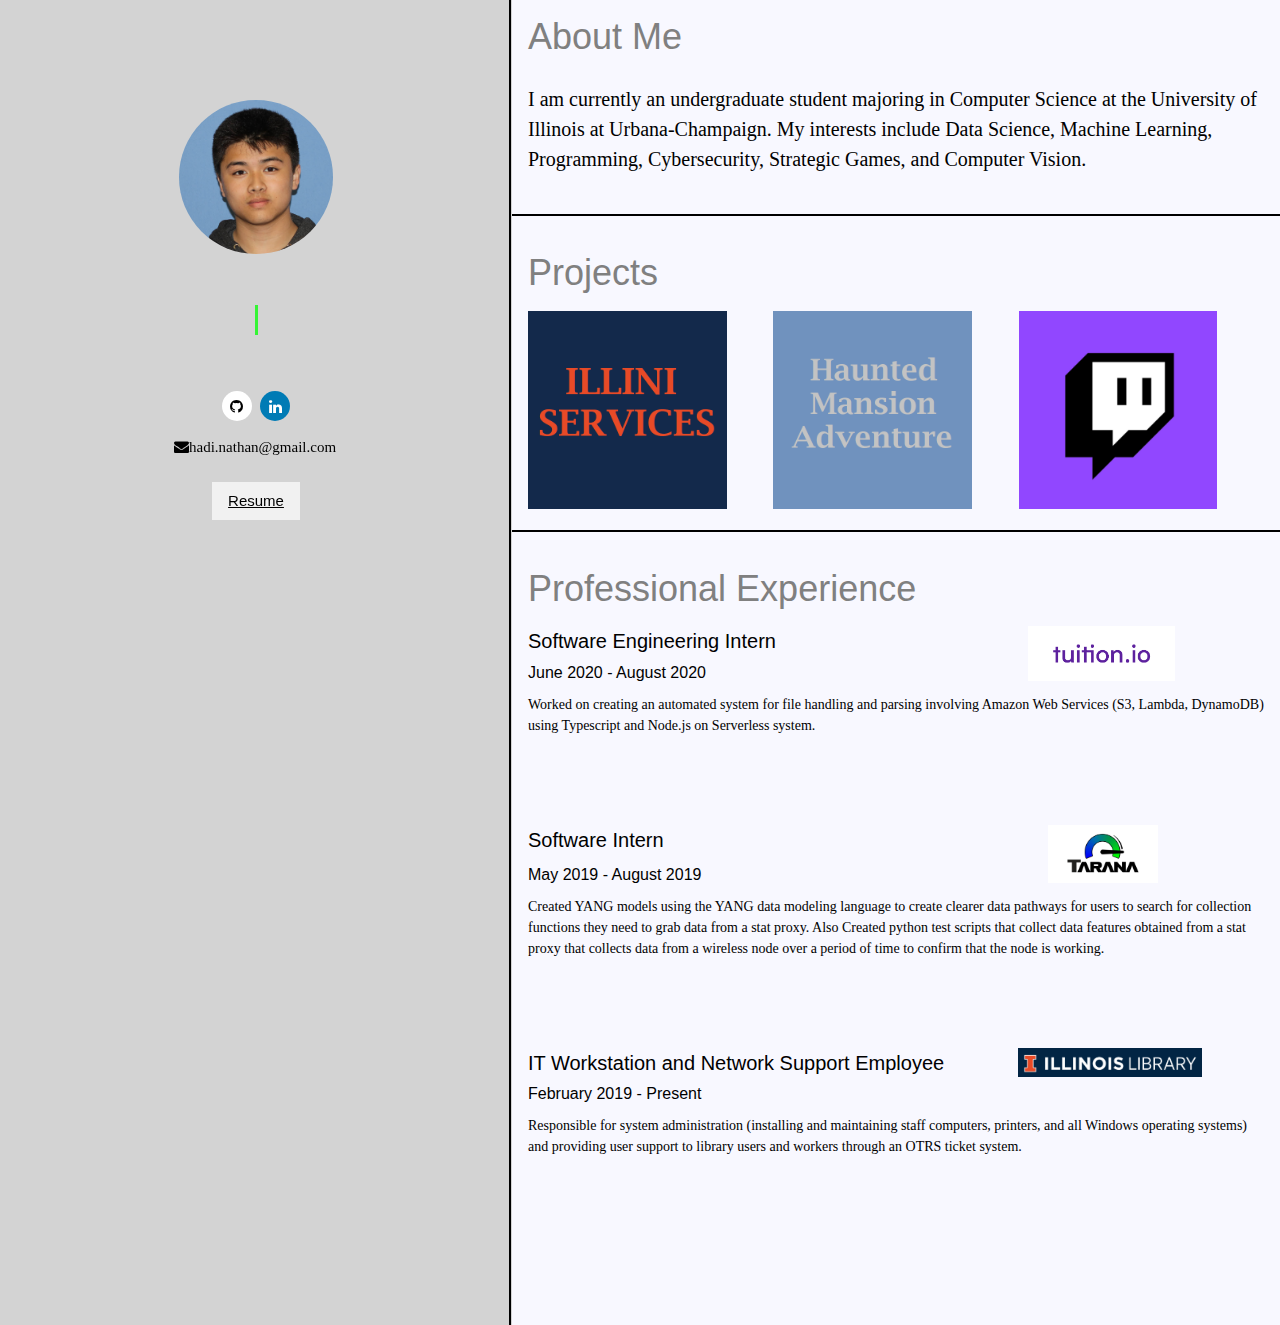
==== index.html @ c9adeae6 "Testing Type and Delete. And Fixing Typos." ====
<!DOCTYPE html>
<html>
<head>
  <meta name="viewport" content="width=device-width, initial-scale=1.0">
  <title>Nathan Hadi Portfolio</title>
  <link rel="stylesheet" href="styles.css" />
  <link rel="stylesheet" href="w3.css">
  <link rel="stylesheet" href="https://cdnjs.cloudflare.com/ajax/libs/font-awesome/4.7.0/css/font-awesome.min.css">
</head>

<div class="leftcontainer main-col">
  <body>
    <img class="resize" src="images/profile.jpg" />
    <div id="container">
      <div id="text"></div><div id="cursor"></div>
    </div>
    <div>
      <a href="https://github.com/nathanhadi" class="fa fa-github" target="_blank"></a>
      <a href="https://www.linkedin.com/in/nathan-hadi-33a35b145/" class="fa fa-linkedin" target="_blank"></a>
    </div>
    <div>
      <a href="mailto:hadi.nathan@gmail.com" class="fa fa-envelope">hadi.nathan@gmail.com </a>
    </div>
    <button class="w3-btn w3-light-grey w3-margin-top">
      <a href="./images/Nathan_Hadi_Resume.pdf" download>Resume</a>
    </button>
  </body>
</div>

<span class="vl"></span>

<div class="w3-main right-col">
  <body>
    <div class="w3-container">
      <h1> About Me </h1>
      <p>I am currently an undergraduate student majoring in Computer Science 
        at the University of Illinois at Urbana-Champaign. My interests include
        Data Science, Machine Learning, Programming, Cybersecurity, Strategic Games, 
        and Computer Vision.</p>
    </div>

    <hr style="width:100%;text-align:center;color:black;border-top: 2px solid black">

    <div class="w3-container">  
      <h1> Projects </h1>
    </div>
    <div class="w3-cell-row w3-container">
      <div class="w3-cell">
        <div class="container">
          <img src="images/IlliniServices.png">
          <button class="w3-btn" style="border: 2px solid black"><a href="https://github.com/nathanhadi/IlliniServices" target="_blank">View</a></button>
        </div>
      </div>
      <div class="w3-cell">
        <div class="container">
          <img src="images/HauntedMansionAdventure.png">
          <button class="w3-btn" style="border: 2px solid black"><a href="https://github.com/nathanhadi/AdventureTextGame" target="_blank">View</a></button>
        </div>
      </div>
      <div class="w3-cell">
        <div class="container">
          <img src="images/Twitch.png">
          <button class="w3-btn" style="border: 2px solid black"><a href="https://github.com/nathanhadi/TwitchBot" target="_blank">View</a></button>
        </div>
      </div>
    </div>

    <hr style="width:100%;text-align:center;color:black;border-top: 2px solid black">

    <div class="w3-container">
      <h1> Professional Experience </h1>
      <h4> Software Engineering Intern </h4>
      <img src="images/tuitionio.png" style="height:20%;width:20%;position:relative;top:-40px;left:500px">
      <h6>June 2020 - August 2020</h6>
      <p class="p2">Worked on creating an automated system for file handling and parsing involving Amazon Web Services 
        (S3, Lambda, DynamoDB) using Typescript and Node.js on Serverless system.</p>

      <h4> Software Intern </h4>
      <img src="images/tarana.jpg" style="height:15%;width:15%;position:relative;top:-40px;left:520px">
      <h6>May 2019 - August 2019</h6>
      <p class="p3">Created YANG models using the YANG data modeling language to create clearer data pathways 
        for users to search for collection functions they need to grab data from a stat proxy. Also Created python test 
        scripts that collect data features obtained from a stat proxy that collects data from a wireless node over a 
        period of time to confirm that the node is working.</p>

      <h4> IT Workstation and Network Support Employee </h4>
      <img src="images/illinois.png" style="height:25%;width:25%;position:relative;top:-40px;left:490px">
      <h6 class="h6-4">February 2019 - Present</h6>
      <p class="p4">Responsible for system administration (installing and maintaining staff computers, printers, 
        and all Windows operating systems) and providing user support to library users and workers through 
        an OTRS ticket system.</p>
    </div>
  </body>
</div>



</html>
---- styles.css ----
body {
    background: linear-gradient(to right, lightgray 40%, ghostwhite 40%);
    width:100%;
    height:100%;
}

h1 {
    color: gray;
    text-align: left;
    font-size: 30px;
}

h4 {
    color: black;
    text-align: left;
}

h6 {
    color: black;
    text-align: left;
    position: relative;
    top: -70px;
}

p {
    color: black;
    font-family: verdana;
    text-align: left;
    font-size: 20px;
}

.p2 {
    color: black;
    font-family: verdana;
    text-align: left;
    font-size: 14px;
    position: relative;
    top: -75px;
}

.p3 {
    color: black;
    font-family: verdana;
    text-align: left;
    font-size: 14px;
    position: relative;
    top: -75px;
}

.h6-4 {
    color: black;
    text-align: left;
    position: relative;
    top: -45px;
}

.p4 {
    color: black;
    font-family: verdana;
    text-align: left;
    font-size: 14px;
    position: relative;
    top: -50px;
}

.container {
    position: relative;  
    width:90%;
    height:90%;
}
.container:before {
    content:"";
    position:absolute;
    width:90%;
    height:100%;
    top:0;left:0;right:0;
    background-color:rgba(0,0,0,0);
}
.container:hover::before {
    background-color:rgba(0,0,0,0.5);
}
.container img {
    width: 90%;
    height: 90%;
    display:block;
}
.container button {
    position: absolute;
    background-color: Transparent;
    border-color: black;
    top: 50%;
    left: 45%;
    transform: translate(-50%, -50%);
    -ms-transform: translate(-50%, -50%);
    opacity:0;
} 
.container:hover button {   
    opacity: 1;
}

.leftcontainer {
    text-align: center;
    position: fixed;
    bottom: 0;
    left: 0;
    width: 40%;
    height: 100%;
}

.rightcontainer {
    width: auto;
    height: 100%;
    background-color: blue;
}

img.resize {
    max-width:30%;
    max-height:30%;
    border-radius: 50%;
    margin-top: 100px;
    margin-bottom: 10%;
}

.vl {
    border: 1px solid black;
    height: 1325px;
    position: absolute;
    left: 40%;
    margin-left: -3px;
    top: 0;
}

.main-col {
    float:left;
    width: 40%;
}

.right-col {
    float: right;
    width: 60%;
}

.fa-linkedin {
    background: #007bb5;
    color: white;
}

.fa-github {
    background: white;
    color: black;
}

.fa-envelope {
    color: black;
    position: relative;
    right: 75px;
}

.fa {
    padding: 8px;
    font-size: 25px;
    height: 30px;
    width: 30px;
    text-align: center;
    text-decoration: none;
    margin: 5px 2px;
    border-radius: 50%;
}

.fa:hover {
    opacity: 0.7;
}

@import url('https://fonts.googleapis.com/css?family=Source+Code+Pro');
.typetext h1 {
    border-right: solid 3px rgba(0,255,0,.75);
    white-space: nowrap;
    overflow: hidden;    
    font-family: 'Source Code Pro', monospace;  
    font-size: 24px;
    color: rgba(0, 0, 0);
    margin: 0 auto;
    margin-bottom: 10%;
    animation: typing 5s steps(27),
             blink-caret 600ms steps(27) infinite;
    width:27ch;
  }
  
  @keyframes typing {
    0% {
        width:0ch;
    }
    100% {
        width:27ch;
    }
  }
  
  @keyframes blink-caret {
    from, to { border-color: transparent }
    50% { border-color: rgba(0,255,0,.75); }
  }


#container {
    text-align: center;
    margin-bottom: 10%;
}

#text {
	display: inline-block;
	vertical-align: middle;
	color: black;
	letter-spacing: 2px;
}

#cursor {
	display: inline-block;
	vertical-align: middle;
	width: 3px;
	height: 30px;
	background-color: rgba(0,255,0,.75);
	animation: blink .75s step-end infinite;
}

@keyframes blink {
	from, to { 
		background-color: transparent 
	}
	50% { 
		background-color: rgba(0,255,0,.75); 
	}
}
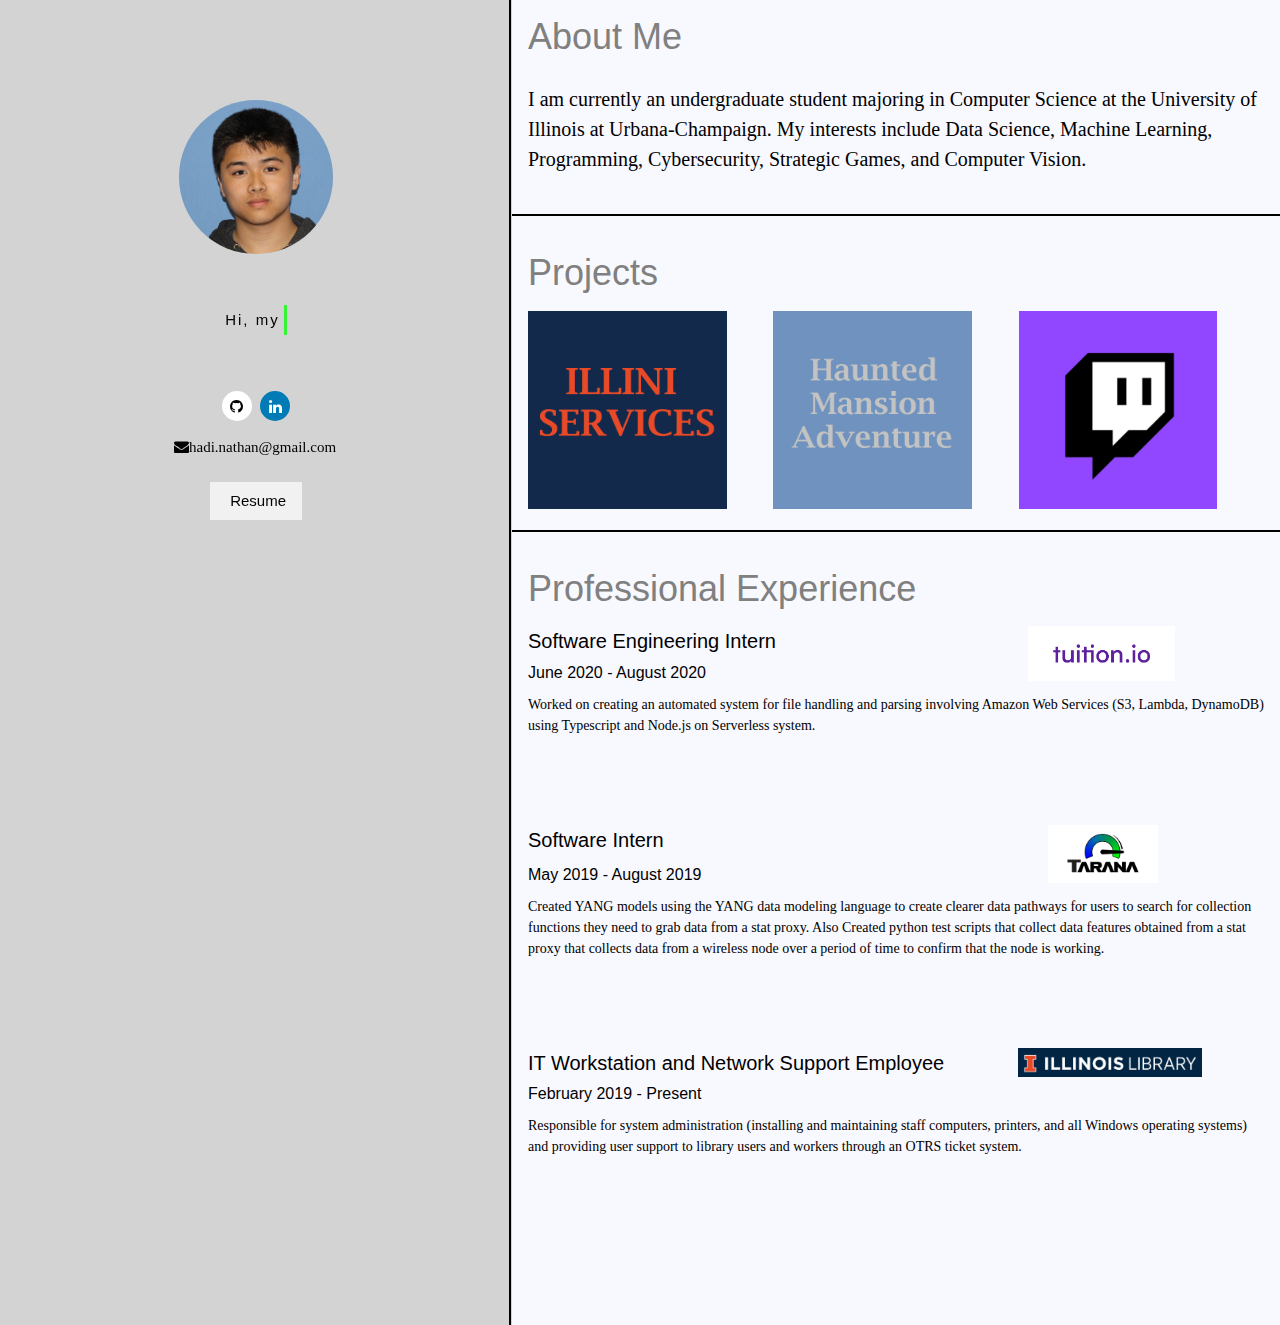
==== commit f21f371e: "Organized and changing Resume viewing" ====
--- a/index.html
+++ b/index.html
@@ -3,8 +3,8 @@
 <head>
   <meta name="viewport" content="width=device-width, initial-scale=1.0">
   <title>Nathan Hadi Portfolio</title>
-  <link rel="stylesheet" href="styles.css" />
-  <link rel="stylesheet" href="w3.css">
+  <link rel="stylesheet" href="./css/styles.css" />
+  <link rel="stylesheet" href="./css/w3.css">
   <link rel="stylesheet" href="https://cdnjs.cloudflare.com/ajax/libs/font-awesome/4.7.0/css/font-awesome.min.css">
 </head>
 
@@ -12,8 +12,11 @@
   <body>
     <img class="resize" src="images/profile.jpg" />
     <div id="container">
-      <div id="text"></div><div id="cursor"></div>
+      <div id="text"></div>
+      <div id="cursor"></div>
+      <script src="./js/test.js"></script>
     </div>
+  </script>
     <div>
       <a href="https://github.com/nathanhadi" class="fa fa-github" target="_blank"></a>
       <a href="https://www.linkedin.com/in/nathan-hadi-33a35b145/" class="fa fa-linkedin" target="_blank"></a>
@@ -22,7 +25,8 @@
       <a href="mailto:hadi.nathan@gmail.com" class="fa fa-envelope">hadi.nathan@gmail.com </a>
     </div>
     <button class="w3-btn w3-light-grey w3-margin-top">
-      <a href="./images/Nathan_Hadi_Resume.pdf" download>Resume</a>
+      <embed src="./images/Nathan_Hadi_Resume.pdf" width="0" height="0">
+      <a>Resume</a>
     </button>
   </body>
 </div>
--- a/css/styles.css
+++ b/css/styles.css
@@ -0,0 +1,232 @@
+body {
+    background: linear-gradient(to right, lightgray 40%, ghostwhite 40%);
+    width:100%;
+    height:100%;
+}
+
+h1 {
+    color: gray;
+    text-align: left;
+    font-size: 30px;
+}
+
+h4 {
+    color: black;
+    text-align: left;
+}
+
+h6 {
+    color: black;
+    text-align: left;
+    position: relative;
+    top: -70px;
+}
+
+p {
+    color: black;
+    font-family: verdana;
+    text-align: left;
+    font-size: 20px;
+}
+
+.p2 {
+    color: black;
+    font-family: verdana;
+    text-align: left;
+    font-size: 14px;
+    position: relative;
+    top: -75px;
+}
+
+.p3 {
+    color: black;
+    font-family: verdana;
+    text-align: left;
+    font-size: 14px;
+    position: relative;
+    top: -75px;
+}
+
+.h6-4 {
+    color: black;
+    text-align: left;
+    position: relative;
+    top: -45px;
+}
+
+.p4 {
+    color: black;
+    font-family: verdana;
+    text-align: left;
+    font-size: 14px;
+    position: relative;
+    top: -50px;
+}
+
+.container {
+    position: relative;  
+    width:90%;
+    height:90%;
+}
+.container:before {
+    content:"";
+    position:absolute;
+    width:90%;
+    height:100%;
+    top:0;left:0;right:0;
+    background-color:rgba(0,0,0,0);
+}
+.container:hover::before {
+    background-color:rgba(0,0,0,0.5);
+}
+.container img {
+    width: 90%;
+    height: 90%;
+    display:block;
+}
+.container button {
+    position: absolute;
+    background-color: Transparent;
+    border-color: black;
+    top: 50%;
+    left: 45%;
+    transform: translate(-50%, -50%);
+    -ms-transform: translate(-50%, -50%);
+    opacity:0;
+} 
+.container:hover button {   
+    opacity: 1;
+}
+
+.leftcontainer {
+    text-align: center;
+    position: fixed;
+    bottom: 0;
+    left: 0;
+    width: 40%;
+    height: 100%;
+}
+
+.rightcontainer {
+    width: auto;
+    height: 100%;
+    background-color: blue;
+}
+
+img.resize {
+    max-width:30%;
+    max-height:30%;
+    border-radius: 50%;
+    margin-top: 100px;
+    margin-bottom: 10%;
+}
+
+.vl {
+    border: 1px solid black;
+    height: 1325px;
+    position: absolute;
+    left: 40%;
+    margin-left: -3px;
+    top: 0;
+}
+
+.main-col {
+    float:left;
+    width: 40%;
+}
+
+.right-col {
+    float: right;
+    width: 60%;
+}
+
+.fa-linkedin {
+    background: #007bb5;
+    color: white;
+}
+
+.fa-github {
+    background: white;
+    color: black;
+}
+
+.fa-envelope {
+    color: black;
+    position: relative;
+    right: 75px;
+}
+
+.fa {
+    padding: 8px;
+    font-size: 25px;
+    height: 30px;
+    width: 30px;
+    text-align: center;
+    text-decoration: none;
+    margin: 5px 2px;
+    border-radius: 50%;
+}
+
+.fa:hover {
+    opacity: 0.7;
+}
+
+@import url('https://fonts.googleapis.com/css?family=Source+Code+Pro');
+.typetext h1 {
+    border-right: solid 3px rgba(0,255,0,.75);
+    white-space: nowrap;
+    overflow: hidden;    
+    font-family: 'Source Code Pro', monospace;  
+    font-size: 24px;
+    color: rgba(0, 0, 0);
+    margin: 0 auto;
+    margin-bottom: 10%;
+    animation: typing 5s steps(27),
+             blink-caret 600ms steps(27) infinite;
+    width:27ch;
+  }
+  
+  @keyframes typing {
+    0% {
+        width:0ch;
+    }
+    100% {
+        width:27ch;
+    }
+  }
+  
+  @keyframes blink-caret {
+    from, to { border-color: transparent }
+    50% { border-color: rgba(0,255,0,.75); }
+  }
+
+
+#container {
+    text-align: center;
+    margin-bottom: 10%;
+}
+
+#text {
+	display: inline-block;
+	vertical-align: middle;
+	color: black;
+	letter-spacing: 2px;
+}
+
+#cursor {
+	display: inline-block;
+	vertical-align: middle;
+	width: 3px;
+	height: 30px;
+	background-color: rgba(0,255,0,.75);
+	animation: blink .75s step-end infinite;
+}
+
+@keyframes blink {
+	from, to { 
+		background-color: transparent 
+	}
+	50% { 
+		background-color: rgba(0,255,0,.75); 
+	}
+}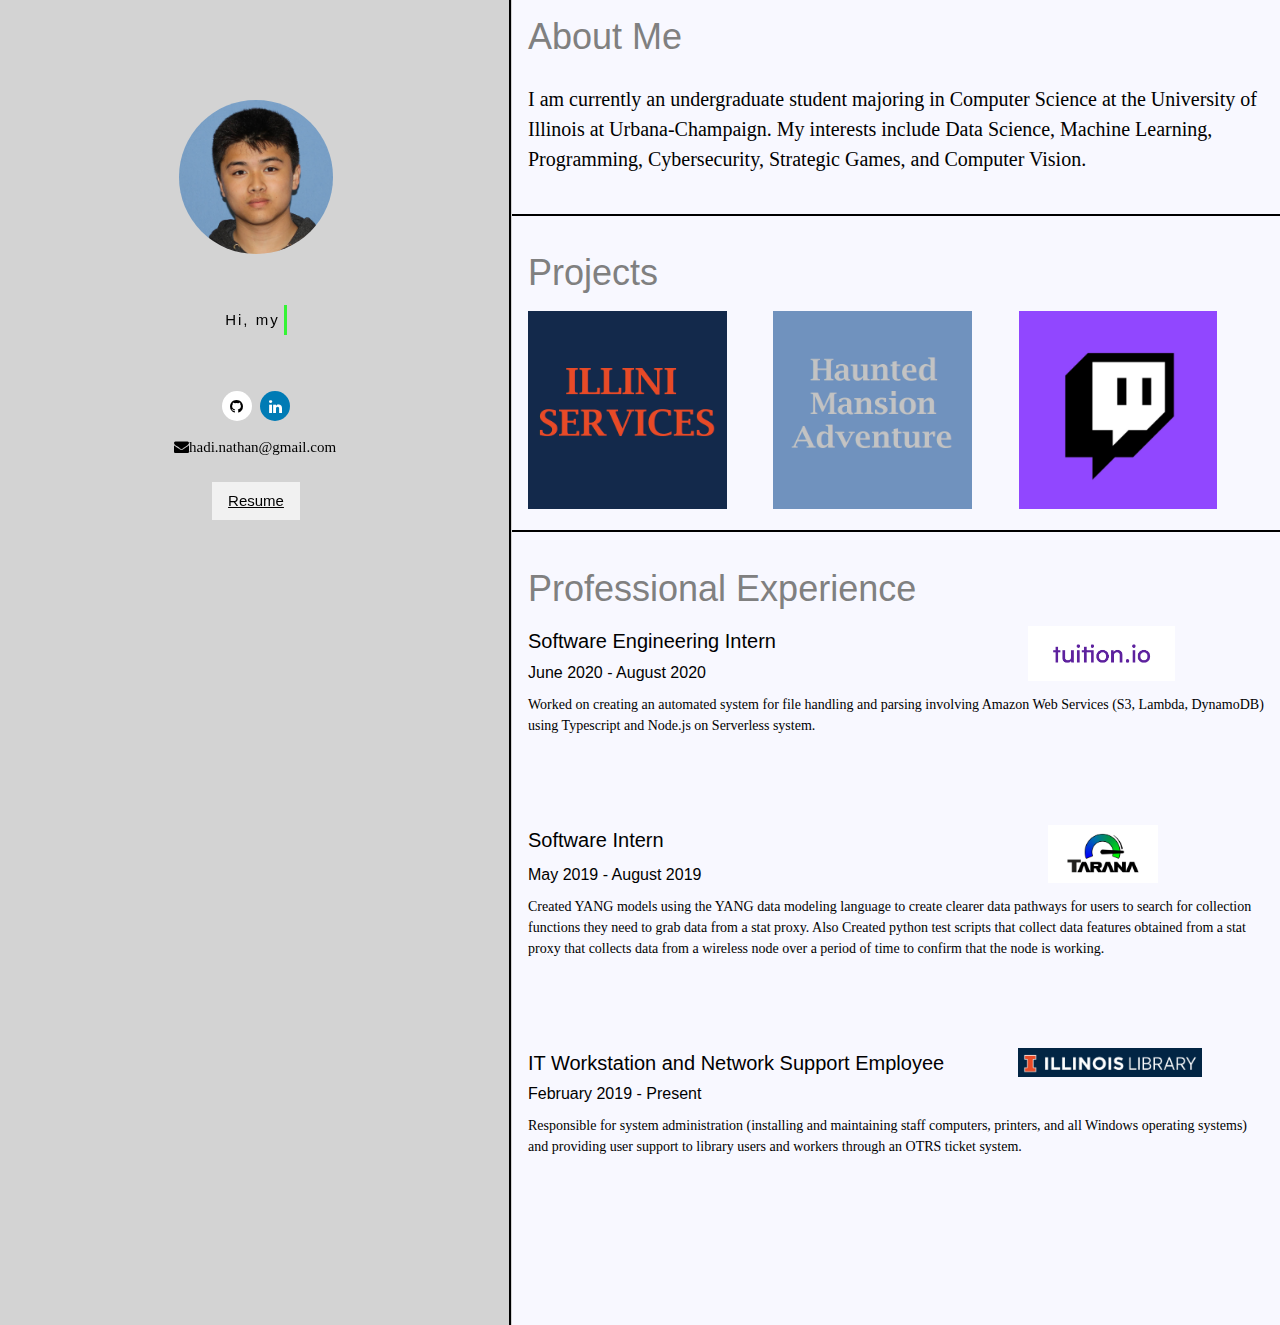
==== commit c0a143a2: "Resume Attempt 1" ====
--- a/index.html
+++ b/index.html
@@ -25,8 +25,7 @@
       <a href="mailto:hadi.nathan@gmail.com" class="fa fa-envelope">hadi.nathan@gmail.com </a>
     </div>
     <button class="w3-btn w3-light-grey w3-margin-top">
-      <embed src="./images/Nathan_Hadi_Resume.pdf" width="0" height="0">
-      <a>Resume</a>
+      <a href="./images/Nathan_Hadi_Resume.pdf"a>Resume</a>
     </button>
   </body>
 </div>
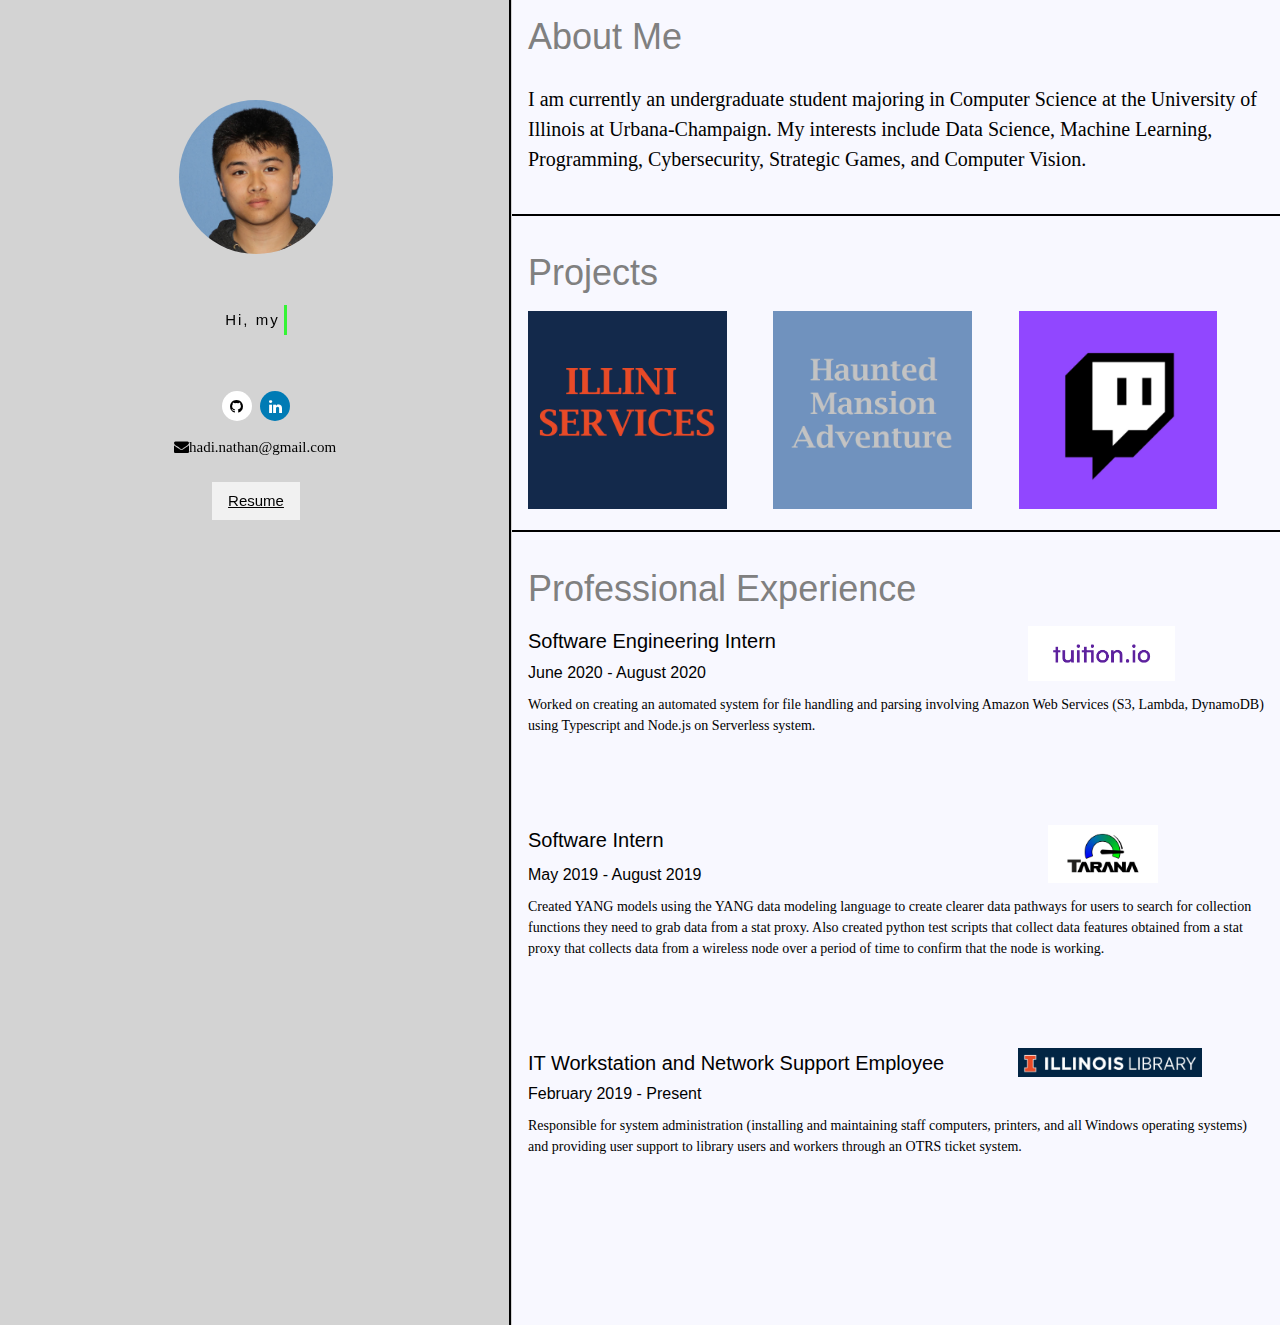
==== commit 2a336b4d: "View button changed." ====
--- a/index.html
+++ b/index.html
@@ -25,7 +25,7 @@
       <a href="mailto:hadi.nathan@gmail.com" class="fa fa-envelope">hadi.nathan@gmail.com </a>
     </div>
     <button class="w3-btn w3-light-grey w3-margin-top">
-      <a href="./images/Nathan_Hadi_Resume.pdf"a>Resume</a>
+      <a href="./images/Nathan_Hadi_Resume.pdf#toolbar=0" target="blank">Resume</a>
     </button>
   </body>
 </div>
@@ -82,7 +82,7 @@
       <img src="images/tarana.jpg" style="height:15%;width:15%;position:relative;top:-40px;left:520px">
       <h6>May 2019 - August 2019</h6>
       <p class="p3">Created YANG models using the YANG data modeling language to create clearer data pathways 
-        for users to search for collection functions they need to grab data from a stat proxy. Also Created python test 
+        for users to search for collection functions they need to grab data from a stat proxy. Also created python test 
         scripts that collect data features obtained from a stat proxy that collects data from a wireless node over a 
         period of time to confirm that the node is working.</p>
 
--- a/css/styles.css
+++ b/css/styles.css
@@ -96,6 +96,7 @@
 } 
 .container:hover button {   
     opacity: 1;
+    background-color: white;
 }
 
 .leftcontainer {
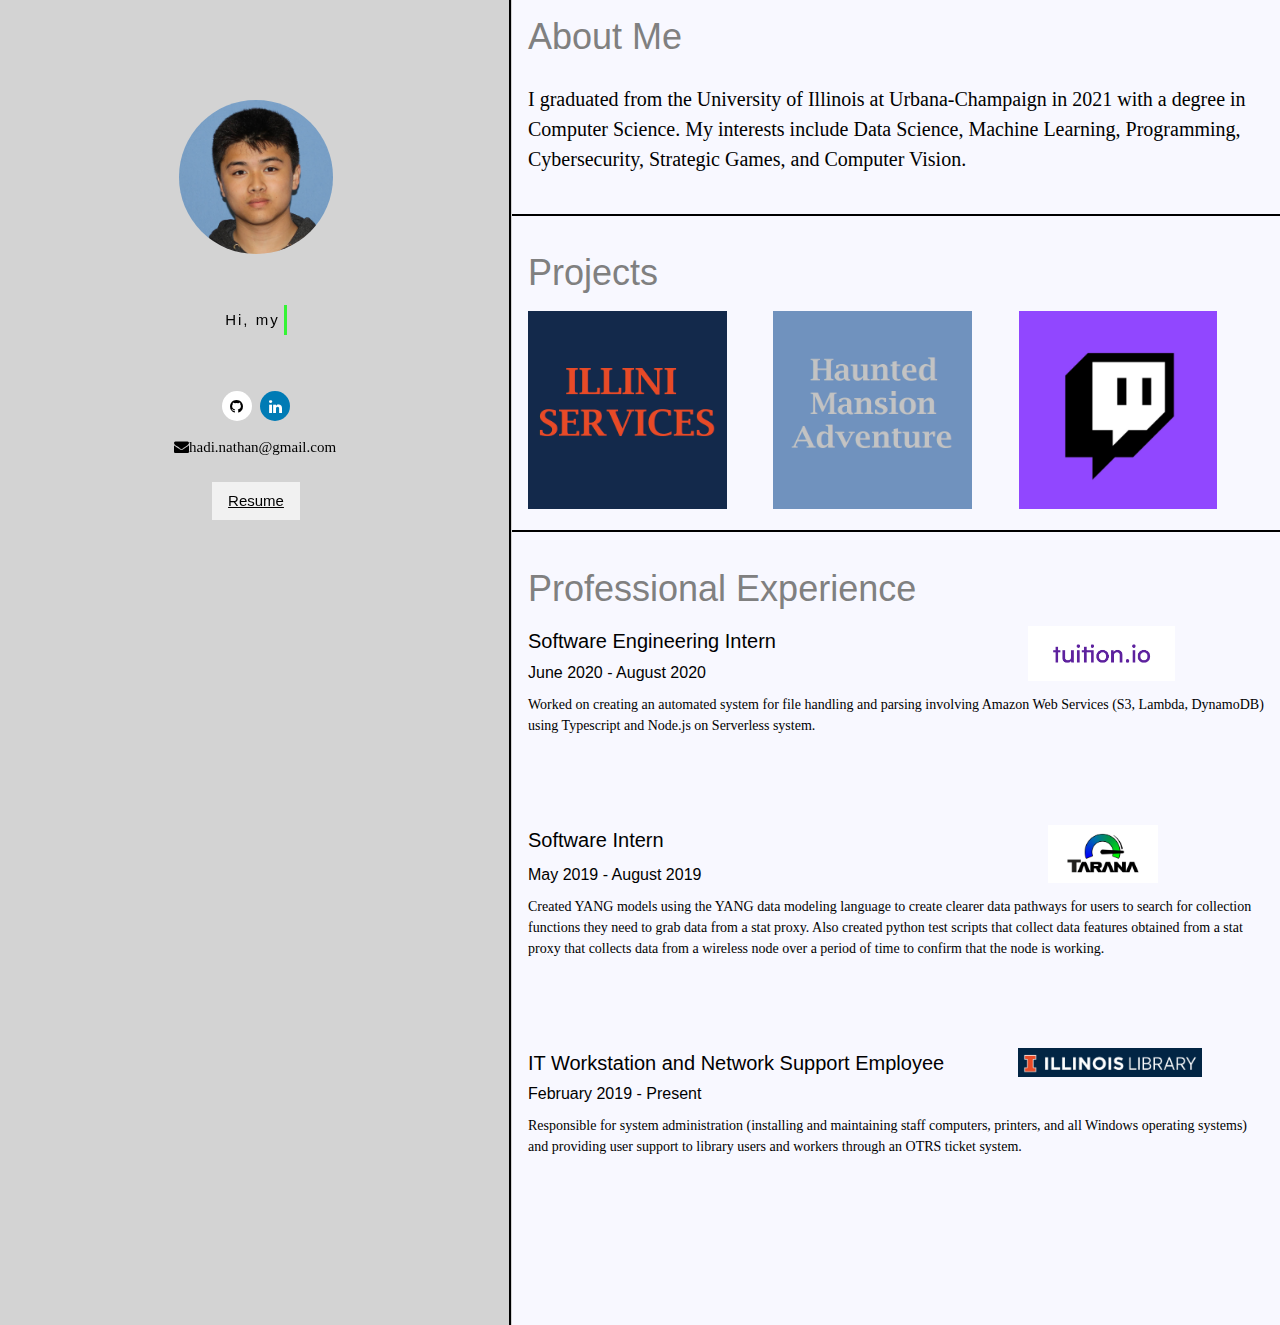
==== commit d43a6810: "Test Update" ====
--- a/index.html
+++ b/index.html
@@ -36,8 +36,7 @@
   <body>
     <div class="w3-container">
       <h1> About Me </h1>
-      <p>I am currently an undergraduate student majoring in Computer Science 
-        at the University of Illinois at Urbana-Champaign. My interests include
+      <p>I graduated from the University of Illinois at Urbana-Champaign in 2021 with a degree in Computer Science. My interests include
         Data Science, Machine Learning, Programming, Cybersecurity, Strategic Games, 
         and Computer Vision.</p>
     </div>
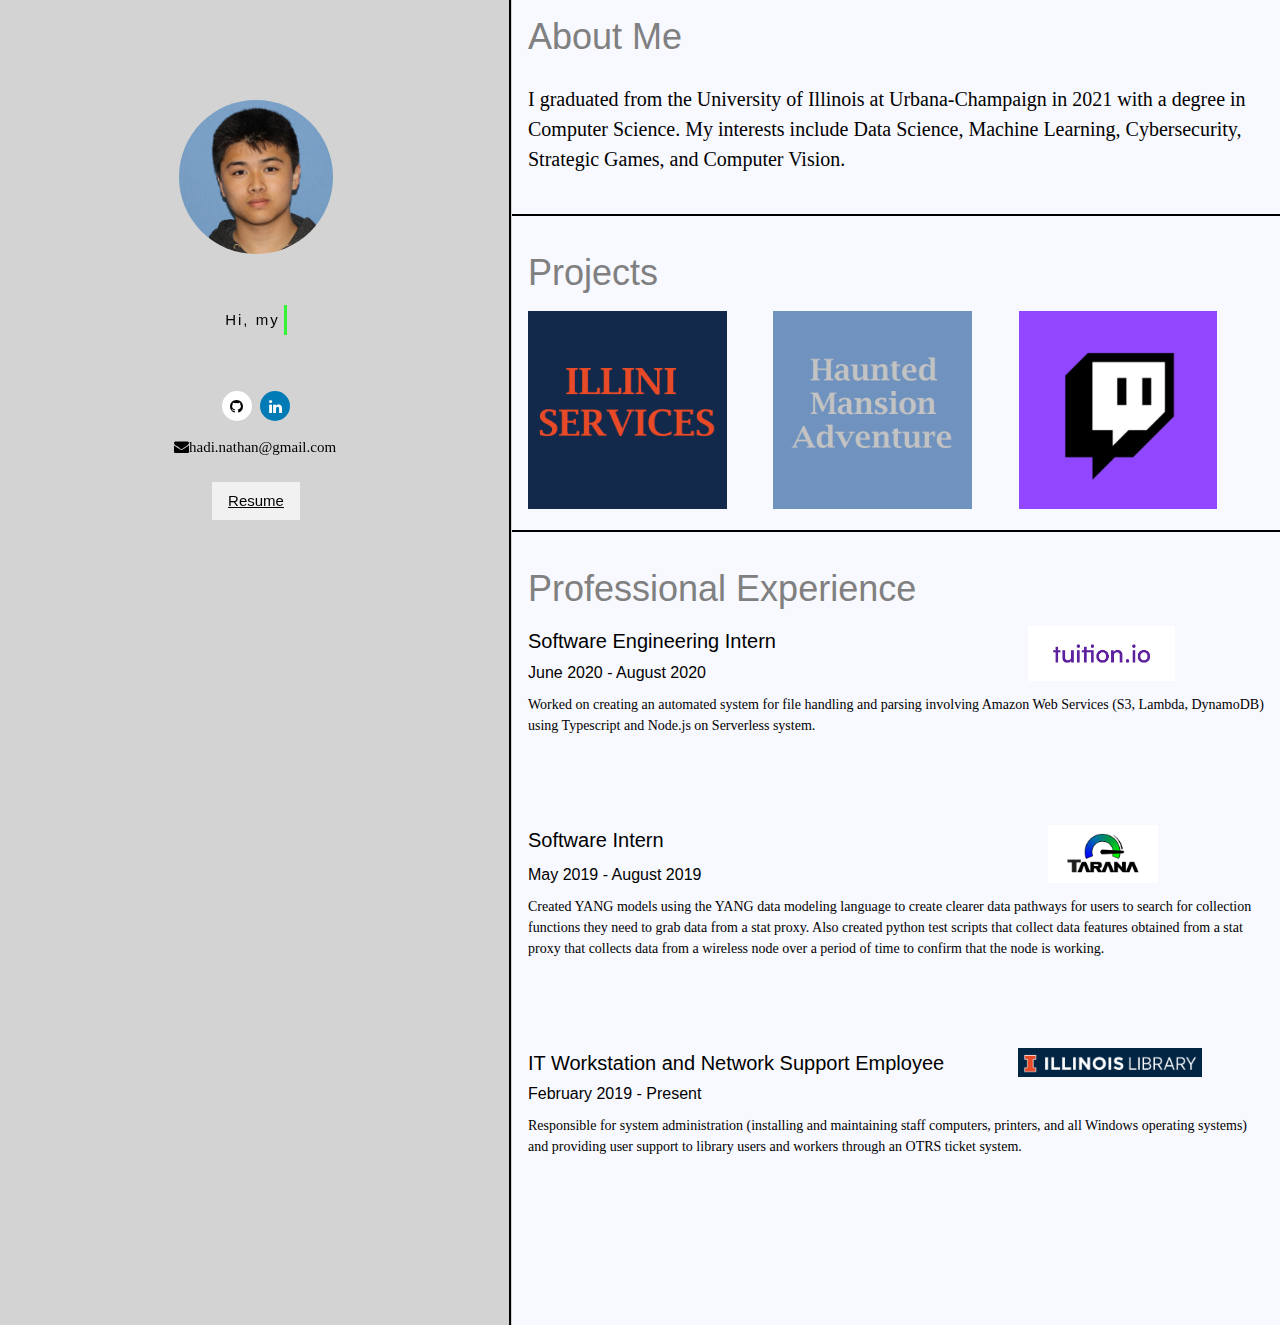
==== commit c4f4f26f: "test" ====
--- a/index.html
+++ b/index.html
@@ -37,7 +37,7 @@
     <div class="w3-container">
       <h1> About Me </h1>
       <p>I graduated from the University of Illinois at Urbana-Champaign in 2021 with a degree in Computer Science. My interests include
-        Data Science, Machine Learning, Programming, Cybersecurity, Strategic Games, 
+        Data Science, Machine Learning, Cybersecurity, Strategic Games, 
         and Computer Vision.</p>
     </div>
 
